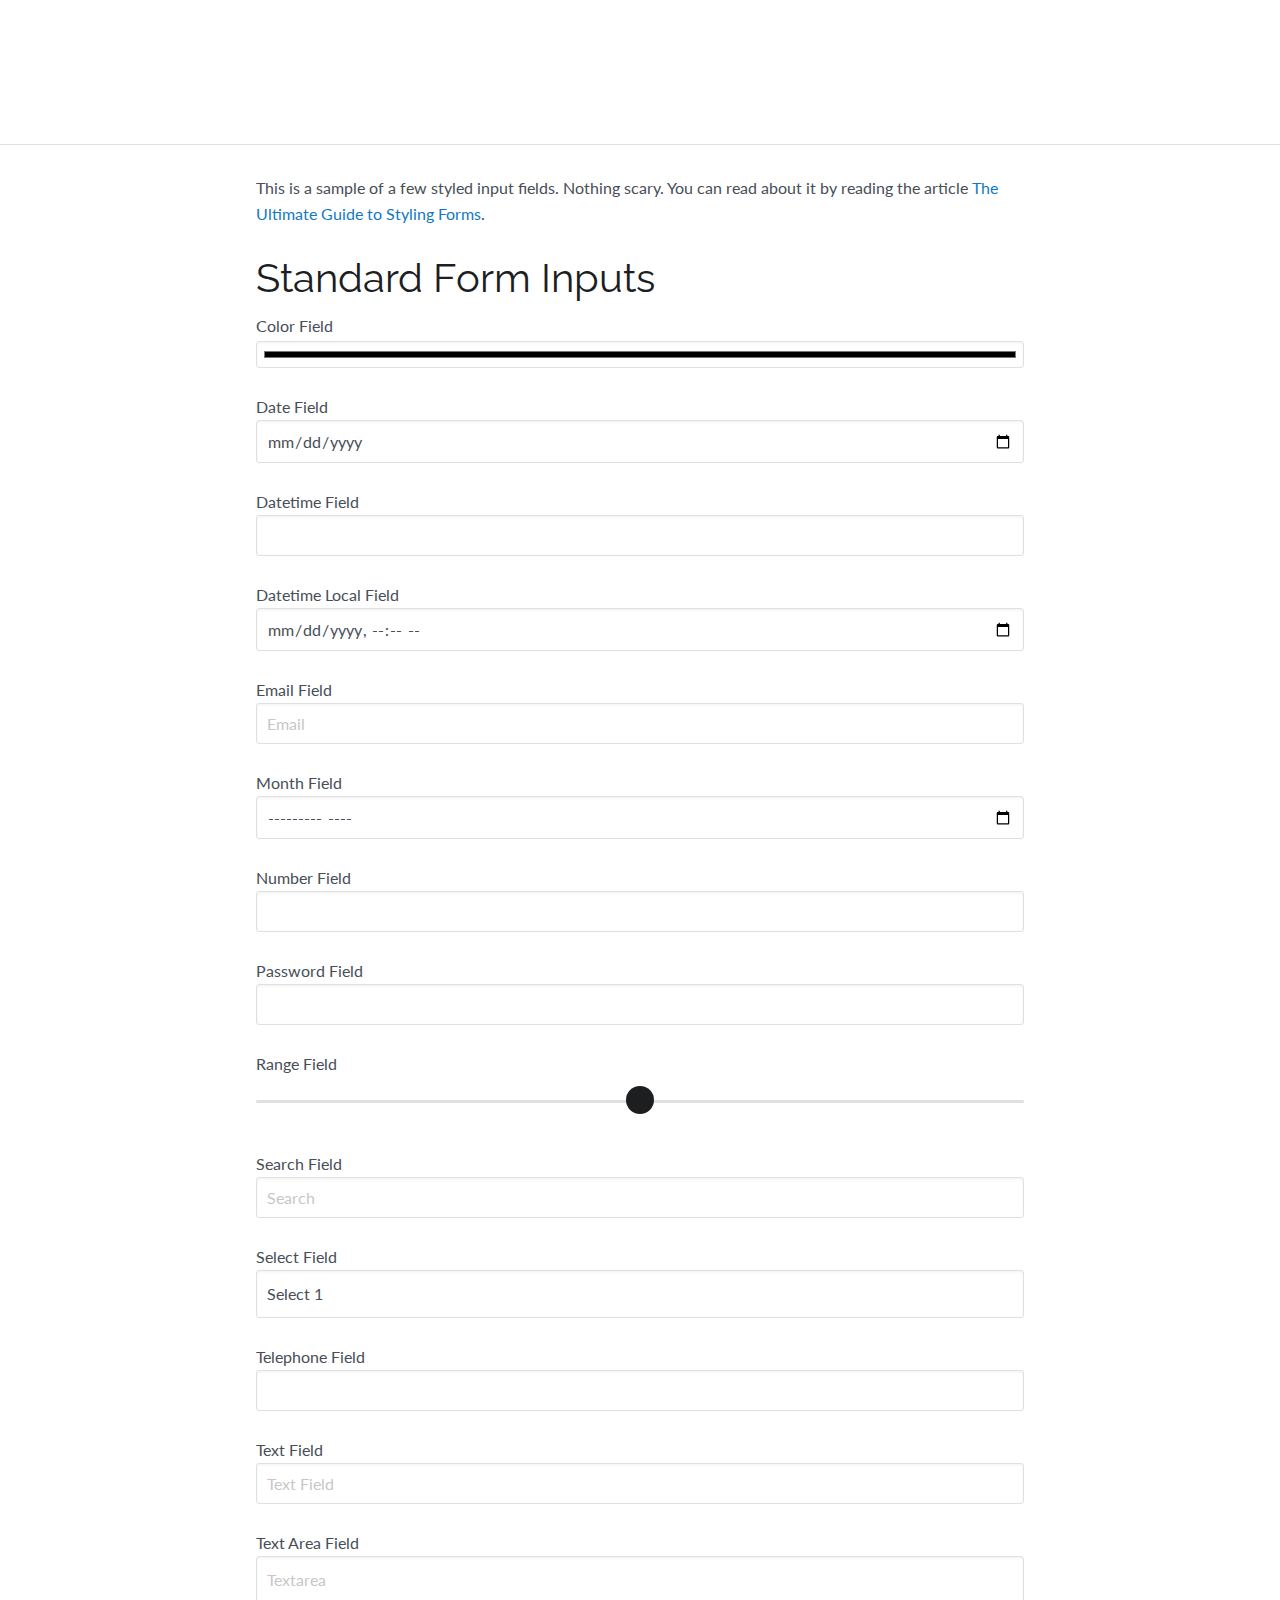
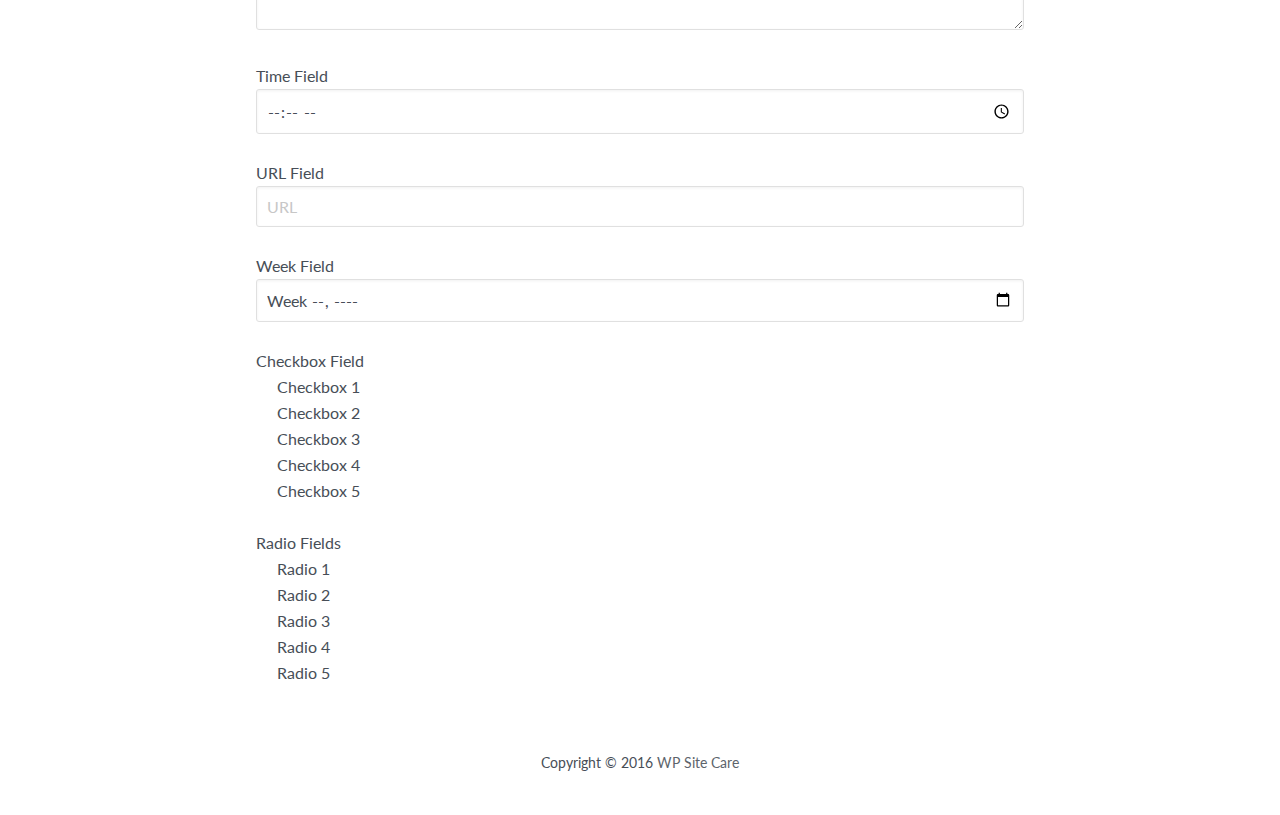
==== index.html @ f7df3445 "Added Google fonts" ====
<!doctype html>
<html>
<head>
<meta charset="UTF-8">
<title>Styling Forms | WP Site Care</title>
<link href="style.css" rel="stylesheet" type="text/css" media="all">
<link href='https://fonts.googleapis.com/css?family=Raleway:400,600|Lato:400,700,400italic,700italic' rel='stylesheet' type='text/css'>
</head>

<body class="forms-page">
	<header id="site-header" class="site-header">
		<div class="wrap wrap-header">
			<div id="site-branding" class="site-branding">
				<h1 id="site-title" class="site-title">
					<a href="http://www.wpsitecare.com/ultimate-guide-styling-forms">Ultimate Guide to Styling Forms</a>
				</h1>
			</div>
		</div>
	</header>
	<div id="site-inner" class="site-inner">
		<main id="content" class="content">
			<p>
				This is a sample of a few styled input fields. Nothing scary. You can read about it by reading the article <a href="http://www.wpsitecare.com/ultimate-guide-styling-forms">The Ultimate Guide to Styling Forms</a>.
			</p>
			<h1>Standard Form Inputs</h1>
			<form id="form-1">
				<p>
					<label for="color-field">Color Field</label>
					<input id="color-field" type="color">
				</p>

				<p>
					<label for="date-field">Date Field</label>
					<input id="date-field" type="date">
				</p>

				<p>
					<label for="datetime-field">Datetime Field</label>
					<input id="datetime-field" type="datetime">
				</p>

				<p>
					<label for="datetime-local-field">Datetime Local Field</label>
					<input type="datetime-local">
				</p>

				<p>
					<label for="email-field">Email Field</label>
					<input id="email-field" placeholder="Email" type="email">
				</p>

				<p>
					<label for="month-field">Month Field</label>
					<input type="month">
				</p>

				<p>
					<label for="number-field">Number Field</label>
					<input id="number-field" type="number">
				</p>

				<p>
					<label for="password-field">Password Field</label>
					<input id="password-field" type="password">
				</p>

				<p>
					<label for="range-field">Range Field</label>
					<input id="range-field" type="range">
				</p>

				<p>
					<label for="search-field">Search Field</label>
					<input id="search-field" placeholder="Search" type="search">
				</p>

				<p>
					<label for="select-field">Select Field</label>
					<select id="select-field">
						<option value="Select 1">Select 1</option>
						<option value="Select 2">Select 2</option>
						<option value="Select 3">Select 3</option>
					</select>
				</p>

				<p>
					<label for="telephone-field">Telephone Field</label>
					<input id="telephone-field" type="tel">
				</p>

				<p>
					<label for="text-field">Text Field</label>
					<input id="text-field" type="text" placeholder="Text Field">
				</p>

				<p>
					<label for="textarea-field">Text Area Field</label>
					<textarea id="textarea-field" placeholder="Textarea"></textarea>
				</p>

				<p>
					<label for="time-field">Time Field</label>
					<input id="time-field" type="time">
				</p>

				<p>
					<label for="url-field">URL Field</label>
					<input id="url-field" placeholder="URL" type="url">
				</p>

				<p>
					<label for="week-field">Week Field</label>
					<input id="week-field" type="week">
				</p>

				<p>
					<label for="CheckboxGroup1">Checkbox Field</label>
					<br>
					<input type="checkbox" name="CheckboxGroup1" value="checkbox" id="CheckboxGroup1_0">
					<label for="CheckboxGroup1_0">Checkbox 1</label>
					<br>
					<input type="checkbox" name="CheckboxGroup1_" value="checkbox" id="CheckboxGroup1_1">
					<label for="CheckboxGroup1_1">Checkbox 2</label>
					<br>
					<input type="checkbox" name="CheckboxGroup1_" value="checkbox" id="CheckboxGroup1_2">
					<label for="CheckboxGroup1_2">Checkbox 3</label>
					<br>
					<input type="checkbox" name="CheckboxGroup1_" value="checkbox" id="CheckboxGroup1_3">
					<label for="CheckboxGroup1_3">Checkbox 4</label>
					<br>
					<input type="checkbox" name="CheckboxGroup1_" value="checkbox" id="CheckboxGroup1_4">
					<label for="CheckboxGroup1_4">Checkbox 5</label>
				</p>

				<p>
					<label for="RadioGroup1">Radio Fields</label>
					<br>
					<input type="radio" name="RadioGroup1" value="radio" id="RadioGroup1_0">
					<label for="RadioGroup1_0">Radio 1</label>
					<br>
					<input type="radio" name="RadioGroup1" value="radio" id="RadioGroup1_1">
					<label for="RadioGroup1_1">Radio 2</label>
					<br>
					<input type="radio" name="RadioGroup1" value="radio" id="RadioGroup1_2">
					<label for="RadioGroup1_2">Radio 3</label>
					<br>
					<input type="radio" name="RadioGroup1" value="radio" id="RadioGroup1_3">
					<label for="RadioGroup1_3">Radio 4</label>
					<br>
					<input type="radio" name="RadioGroup1" value="radio" id="RadioGroup1_4">
					<label for="RadioGroup1_4">Radio 5</label>
				</p>
			</form>
		</main>
	</div>
	<footer id="site-footer" class="site-footer">
		<div class="wrap wrap-footer">
			<p class="credit">Copyright &#169; 2016 <a href="http://www.wpsitecare.com">WP Site Care</a></p>
		</div>
	</footer>
</body>
</html>
---- style.css ----
@charset "UTF-8";
/*
HTML5 Reset
----------------------------------------------------------------------------- */
html {
	font-family: sans-serif;
	-ms-text-size-adjust: 100%;
	-webkit-text-size-adjust: 100%;
}

body {
	margin: 0;
}

article,
aside,
details,
figcaption,
figure,
footer,
header,
hgroup,
main,
menu,
nav,
section,
summary {
	display: block;
}

audio,
canvas,
progress,
video {
	display: inline-block;
	vertical-align: baseline;
}

audio:not([controls]) {
	display: none;
	height: 0;
}

[hidden],
template {
	display: none;
}

a {
	background-color: transparent;
}

a:active,
a:hover {
	outline: 0;
}

abbr[title] {
	border-bottom: 1px dotted;
}

b,
strong {
	font-weight: bold;
}

dfn {
	font-style: italic;
}

h1 {
	font-size: 2em;
	margin: 0.67em 0;
}

mark {
	background: #ff0;
	color: #000;
}

small {
	font-size: 80%;
}

sub,
sup {
	font-size: 75%;
	line-height: 0;
	position: relative;
	vertical-align: baseline;
}

sup {
	top: -0.5em;
}

sub {
	bottom: -0.25em;
}

img {
	border: 0;
}

svg:not(:root) {
	overflow: hidden;
}

figure {
	margin: 1em 4rem;
}

hr {
	-webkit-box-sizing: content-box;
		 -moz-box-sizing: content-box;
					box-sizing: content-box;
	height: 0;
}

pre {
	overflow: auto;
}

code,
kbd,
pre,
samp {
	font-family: monospace, monospace;
	font-size: 1em;
}

button,
input,
optgroup,
select,
textarea {
	color: inherit;
	font: inherit;
	margin: 0;
}

button {
	overflow: visible;
}

button,
select {
	text-transform: none;
}

button,
html input[type="button"],
input[type="reset"],
input[type="submit"] {
	-webkit-appearance: button;
	cursor: pointer;
}

button[disabled],
html input[disabled] {
	cursor: default;
}

button::-moz-focus-inner,
input::-moz-focus-inner {
	border: 0;
	padding: 0;
}

input {
	line-height: normal;
}

input[type="checkbox"],
input[type="radio"] {
	-webkit-box-sizing: border-box;
		 -moz-box-sizing: border-box;
					box-sizing: border-box;
	padding: 0;
}

input[type="number"]::-webkit-inner-spin-button,
input[type="number"]::-webkit-outer-spin-button {
	height: auto;
}

input[type="search"] {
	-webkit-appearance: textfield;
	-webkit-box-sizing: content-box;
		 -moz-box-sizing: content-box;
					box-sizing: content-box;
}

input[type="search"]::-webkit-search-cancel-button,
input[type="search"]::-webkit-search-decoration {
	-webkit-appearance: none;
}

fieldset {
	border: 1px solid #c0c0c0;
	margin: 0 0.2rem;
	padding: 0.35em 0.625em 0.75em;
}

legend {
	border: 0;
	padding: 0;
}

textarea {
	overflow: auto;
}

optgroup {
	font-weight: bold;
}

table {
	border-collapse: collapse;
	border-spacing: 0;
}

td,
th {
	padding: 0;
}

/*
Defaults
----------------------------------------------------------------------------- */
/* Box Sizing
--------------------------------------------- */
*,
input[type="search"] {
	-webkit-box-sizing: border-box;
		 -moz-box-sizing: border-box;
					box-sizing: border-box;
}

/* Float Clearing
--------------------------------------------- */
.clearfix::after,
.entry::after,
.entry-content::after,
.site-footer::after,
.footer-widgets::after,
.site-header::after,
.pagination::after,
.site-container::after,
.site-inner::after,
.wrap::after {
	content: " ";
	display: block;
	clear: both;
}

html,
body {
	overflow-x: hidden;
}

/* Typography
--------------------------------------------- */
html {
	font-size: 62.5%;
}

body {
	background-color: #fff;
	color: #474e57;
	font-family: Lato, "Helvetica Neue", Helvetica, Arial, sans-serif;
	font-size: 1.6rem;
	font-weight: 400;
	line-height: 1.625;
}

button,
input:focus,
input[type="button"],
input[type="reset"],
input[type="submit"],
textarea:focus,
.button {
	-webkit-transition: all 0.1s ease-in-out;
	transition: all 0.1s ease-in-out;
}

::-moz-selection {
	background-color: #1c1e1f;
	color: #fff;
}

::selection {
	background-color: #1c1e1f;
	color: #fff;
}

a {
	-webkit-transition: color 0.1s linear;
	transition: color 0.1s linear;
	color: #1079c2;
	text-decoration: none;
}

a:hover {
	color: #1995ec;
}

a:active, a:focus {
	color: #1995ec;
	outline: none;
}

p {
	margin: 0 0 1.6rem;
	padding: 0;
}

@media only screen and (min-width: 810px) {
	p {
		margin-bottom: 2.6rem;
	}
}

b,
strong {
	font-weight: 600;
}

hr {
	border: 0;
	border-bottom: 1px solid #e0e0e0;
	margin: 2rem 0;
}

pre {
	background: #f3f3f4;
	color: #1c1e1f;
	font-family: Consolas, Monaco, "Andale Mono", "DejaVu Sans Mono", monospace;
	font-size: 1.6rem;
	margin-bottom: 2.6rem;
	max-width: 100%;
	overflow: auto;
	padding: 3% 10% 3% 5%;
	position: relative;
	-moz-tab-size: 4;
		-o-tab-size: 4;
			 tab-size: 4;
	white-space: pre-wrap;
}

code,
kbd,
tt,
var {
	font-family: Consolas, Monaco, "Andale Mono", "DejaVu Sans Mono", monospace;
	font-size: 1.6rem;
}

address {
	font-style: italic;
	margin: 0 0 2.6rem;
}

abbr,
acronym {
	border-bottom: 1px dotted #e0e0e0;
	cursor: help;
}

mark,
ins {
	background: white;
	text-decoration: none;
}

sup,
sub {
	font-size: 75%;
	height: 0;
	line-height: 0;
	position: relative;
	vertical-align: baseline;
}

sup {
	bottom: 1ex;
}

sub {
	top: 0.5ex;
}

small {
	font-size: 75%;
}

big {
	font-size: 125%;
}

figure {
	margin: 0;
}

blockquote,
cite,
em,
i {
	font-style: italic;
}

blockquote {
	color: #5d646b;
	font-family: Georgia, Times, "Times New Roman", serif;
	font-style: italic;
	margin: 3rem;
}

blockquote cite {
	display: block;
	font-family: Lato, "Helvetica Neue", Helvetica, Arial, sans-serif;
	font-style: normal;
	margin-top: 1.5rem;
}

blockquote cite::before {
	content: "\2014";
	padding-right: 1rem;
}

/* Headings
--------------------------------------------- */
h1,
h2,
h3,
h4,
h5,
h6 {
	color: #1c1e1f;
	font-family: Raleway, "Helvetica Neue", Helvetica, Arial, sans-serif;
	font-weight: 400;
	line-height: 1.25;
	margin: 0 0 1rem;
	text-rendering: optimizeLegibility;
}

h1 {
	font-size: 3.2rem;
}

@media only screen and (min-width: 810px) {
	h1 {
		font-size: 4rem;
	}
}

h2 {
	font-size: 2.6rem;
}

@media only screen and (min-width: 810px) {
	h2 {
		font-size: 3.2rem;
	}
}

h3 {
	font-size: 2.2rem;
}

@media only screen and (min-width: 810px) {
	h3 {
		font-size: 2.8rem;
	}
}

h4 {
	font-size: 1.8rem;
}

h5 {
	font-size: 1.6rem;
}

h6 {
	font-size: 1.6rem;
}

/* Media Objects
--------------------------------------------- */
embed,
iframe,
img,
object,
video {
	max-width: 100%;
}

img {
	height: auto;
	margin: 0;
	max-width: 100%;
}

a:hover img,
a:focus img {
	-webkit-transition: opacity 0.2s ease-in-out;
	transition: opacity 0.2s ease-in-out;
	opacity: 0.9;
}

/* Forms
--------------------------------------------- */
input[type="color"],
input[type="date"],
input[type="datetime"],
input[type="datetime-local"],
input[type="email"],
input[type="month"],
input[type="number"],
input[type="password"],
input[type="search"],
input[type="tel"],
input[type="text"],
input[type="time"],
input[type="url"],
input[type="week"],
select,
textarea {
	background-color: #fff;
	border-color: #e0e0e0;
	-webkit-border-radius: 3px;
	border-radius: 3px;
	-webkit-box-shadow: inset 0 1px 3px rgba(0, 0, 0, 0.06);
	box-shadow: inset 0 1px 3px rgba(0, 0, 0, 0.06);
	border-width: 1px;
	border-style: solid;
	color: #474e57;
	font-size: 16px;
	font-weight: 400;
	padding: 10px;
	width: 100%;
}

input[type="color"]:hover,
input[type="date"]:hover,
input[type="datetime"]:hover,
input[type="datetime-local"]:hover,
input[type="email"]:hover,
input[type="month"]:hover,
input[type="number"]:hover,
input[type="password"]:hover,
input[type="search"]:hover,
input[type="tel"]:hover,
input[type="text"]:hover,
input[type="time"]:hover,
input[type="url"]:hover,
input[type="week"]:hover,
textarea:hover, select:hover {
	border-color: #e0e0e0;
}

input[type="color"]:focus,
input[type="date"]:focus,
input[type="datetime"]:focus,
input[type="datetime-local"]:focus,
input[type="email"]:focus,
input[type="month"]:focus,
input[type="number"]:focus,
input[type="password"]:focus,
input[type="search"]:focus,
input[type="tel"]:focus,
input[type="text"]:focus,
input[type="time"]:focus,
input[type="url"]:focus,
input[type="week"]:focus,
textarea:focus, select:focus {
	border-color: #adadad;
	-webkit-box-shadow: inset 0 1px 3px rgba(0, 0, 0, 0.06), 0 0 5px rgba(160, 160, 160, 0.7);
	box-shadow: inset 0 1px 3px rgba(0, 0, 0, 0.06), 0 0 5px rgba(160, 160, 160, 0.7);
	outline: none;
}

input[type="color"] {
	padding: 5px;
}

select {
	-webkit-appearance: none;
	-moz-appearance: none;
	appearance: none;
	background-image: url(images/select-bg.svg);
	background-repeat: no-repeat;
	background-position: right 10px center;
	-webkit-background-size: 14px 12px;
	background-size: 14px 12px;
}

input[type="checkbox"],
input[type="image"],
input[type="radio"] {
	width: auto;
}

input[type="checkbox"],
input[type="radio"] {
	margin: 0;
	opacity: 0;
	padding: 0;
}

input[type="checkbox"] + label,
input[type="radio"] + label {
	background: url(images/checkbox.svg) no-repeat scroll left center transparent;
	-webkit-background-size: 15px 15px;
	background-size: 15px 15px;
	display: inline-block;
	line-height: 15px;
	margin-left: -18px;
	padding-left: 22px;
}

input[type="checkbox"]:checked + label {
	background-image: url(images/checked.svg);
	-webkit-background-size: 16px 15px;
	background-size: 16px 15px;
}

input[type="radio"] + label {
	background: url(images/radio.svg) no-repeat scroll left center transparent;
}

input[type="radio"]:checked + label {
	background-image: url(images/radio-select.svg);
}

input[type="range"] {
	-webkit-appearance: none;
	-moz-appearance: none;
	appearance: none;
	height: 28px;
	margin: 10px 0;
	overflow: visible;
	width: 100%;
}

input[type="range"]:focus {
	outline: none;
}

input[type="range"]:focus::-ms-fill-lower {
	background: #adadad;
}

input[type="range"]:focus::-ms-fill-upper {
	background: #adadad;
}

input[type="range"]:focus::-webkit-slider-runnable-track {
	background: #adadad;
}

input[type="range"]::-webkit-slider-runnable-track {
	background: #e0e0e0;
	border: 0 none;
	-webkit-border-radius: 3px;
	border-radius: 3px;
	cursor: pointer;
	height: 3px;
	width: 100%;
}

input[type="range"]::-webkit-slider-thumb {
	-webkit-appearance: none;
	appearance: none;
	background: #1c1e1f;
	border: 0 none;
	-webkit-border-radius: 100%;
	border-radius: 100%;
	cursor: pointer;
	height: 28px;
	margin-top: -14px;
	width: 28px;
}

input[type="range"]::-moz-range-track {
	background: #e0e0e0;
	border-radius: 3px;
	cursor: pointer;
	height: 3px;
	width: 100%;
}

input[type="range"]::-moz-range-thumb {
	background: #1c1e1f;
	border: 0 none;
	border-radius: 100%;
	cursor: pointer;
	height: 28px;
	width: 28px;
}

input[type="range"]::-ms-track {
	background: transparent;
	border-color: transparent;
	color: transparent;
	cursor: pointer;
	width: 100%;
	height: 3px;
}

input[type="range"]::-ms-fill-lower {
	background: #e0e0e0;
	border-radius: 3px;
}

input[type="range"]::-ms-fill-upper {
	background: #e0e0e0;
	border-radius: 3px;
}

input[type="range"]::-ms-thumb {
	background: #1c1e1f;
	border: 0 none;
	border-radius: 100%;
	cursor: pointer;
	height: 28px;
	margin-top: 0;
	width: 28px;
}

input::-webkit-input-placeholder,
textarea::-webkit-input-placeholder {
	color: #c7c7c7;
	opacity: 1;
	font-weight: 400;
}

input:-moz-placeholder,
textarea:-moz-placeholder {
	color: #c7c7c7;
	opacity: 1;
	font-weight: 400;
}

input::-moz-placeholder,
textarea::-moz-placeholder {
	color: #c7c7c7;
	opacity: 1;
	font-weight: 400;
}

input:-ms-input-placeholder,
textarea:-ms-input-placeholder {
	color: #c7c7c7;
	opacity: 1;
	font-weight: 400;
}

input::placeholder,
textarea::placeholder {
	color: #c7c7c7;
	opacity: 1;
	font-weight: 400;
}

/* Tables
--------------------------------------------- */
table {
	border-collapse: collapse;
	border-spacing: 0;
	line-height: 2;
	margin-bottom: 3rem;
	width: 100%;
}

tbody {
	border-bottom: 1px solid #e0e0e0;
}

td,
th {
	border-top: 1px solid #e0e0e0;
	padding: 1rem 0;
	text-align: left;
}

th {
	font-weight: 400;
}

/* Lists
--------------------------------------------- */
ol,
ul {
	margin: 0;
	padding: 0;
}

li {
	list-style-type: none;
}

dl {
	margin: 0;
	padding: 0;
}

dl dt {
	font-weight: 600;
	margin-top: 1rem;
}

dl dd {
	margin: 0;
}

/* Buttons
--------------------------------------------- */
button,
input[type="button"],
input[type="reset"],
input[type="submit"],
.button {
	border: 0;
	-webkit-border-radius: 3px;
	border-radius: 3px;
	cursor: pointer;
	display: inline-block;
	font-size: 1.6rem;
	font-weight: 400;
	padding: 1.6rem 2.4rem;
	text-align: center;
	text-transform: uppercase;
	width: auto;
}

button,
input[type="button"],
input[type="reset"],
input[type="submit"],
.button {
	background-color: #1c1e1f;
	color: #fff;
}

button:hover,
input[type="button"]:hover,
input[type="reset"]:hover,
input[type="submit"]:hover,
.button:hover, button:focus,
input[type="button"]:focus,
input[type="reset"]:focus,
input[type="submit"]:focus,
.button:focus {
	background-color: #34383a;
	color: #fff;
}

.cta.button {
	background-color: #69c0fc;
	color: #fff;
}

.cta.button:hover, .cta.button:focus {
	background-color: #9bd5fd;
	color: #fff;
}

.entry-content .button:hover,
.entry-content .button:focus {
	color: #fff;
}

.block-button,
.block.button {
	display: block;
}

.entry-content .cta.button:hover,
.entry-content .cta.button:focus {
	color: #fff;
}

/*
Structure and Layout
----------------------------------------------------------------------------- */
/* Site Containers
--------------------------------------------- */
.site-container {
	position: relative;
}

.site-inner {
	clear: both;
	padding-top: 5%;
	word-wrap: break-word;
	word-break: normal;
}

@media only screen and (min-width: 480px) {
	.site-inner {
		padding-top: 3rem;
	}
}

.site-inner,
.wrap {
	margin-left: auto;
	margin-right: auto;
	max-width: 768px;
	padding-left: 5%;
	padding-right: 5%;
}

@media only screen and (min-width: 810px) {
	.site-inner,
	.wrap {
		padding-left: 0;
		padding-right: 0;
	}
}

/* Screen Readers
--------------------------------------------- */
.off-screen,
.screen-reader-text {
	border: 0;
	clip: rect(0 0 0 0);
	height: 1px;
	margin: -1px;
	overflow: hidden;
	padding: 0;
	position: absolute;
	width: 1px;
}

.off-screen:focus,
.screen-reader-text:focus {
	outline: 0;
}

.skip-link .screen-reader-text:focus {
	clip: auto;
	height: auto;
	margin: 2rem;
	padding: 1.5rem;
	width: auto;
	z-index: 100;
}

/*
Icons
----------------------------------------------------------------------------- */
@font-face {
	font-family: "themicons";
	src: url("fonts/themicons.woff2") format("woff2"), url("fonts/themicons.woff") format("woff"), url("fonts/themicons.ttf") format("truetype");
	font-weight: normal;
	font-style: normal;
}

/*
Site Header
----------------------------------------------------------------------------- */
.site-header {
	background-color: #fff;
	border-bottom: 1px solid #e0e0e0;
	color: #474e57;
	padding: 1rem 0;
}

@media only screen and (min-width: 810px) {
	.site-header {
		padding: 1.5rem 0;
	}
}

@media only screen and (min-width: 1023px) {
	.site-header {
		padding: 2.5rem 0;
	}
}

/* Title Area
--------------------------------------------- */
.site-branding {
	display: inline-block;
	float: left;
	margin-right: 0;
	width: 100%;
}

.site-title {
	font-family: Raleway, "Helvetica Neue", Helvetica, Arial, sans-serif;
	font-size: 3.2rem;
	font-weight: 600;
	line-height: 1.2;
	text-rendering: optimizeLegibility;
}

.site-title a,
.site-title a:hover,
.site-title a:focus {
	background: url(images/wp-site-care.svg) no-repeat scroll center center transparent;
	-webkit-background-size: contain;
	background-size: contain;
	display: block;
	height: 84px;
	text-indent: -9999px;
	width: 100%;
}

/*
Site Footer
----------------------------------------------------------------------------- */
.site-footer {
	background-color: #fff;
	color: #474e57;
	font-size: 1.4rem;
	text-align: center;
	padding: 4rem 0;
}

.site-footer p {
	margin-bottom: 0;
}

.site-footer a {
	color: #5d646b;
}

.site-footer a:hover {
	color: #1079c2;
}

.site-footer .wp-caption {
	border: 1px solid #e0e0e0;
}
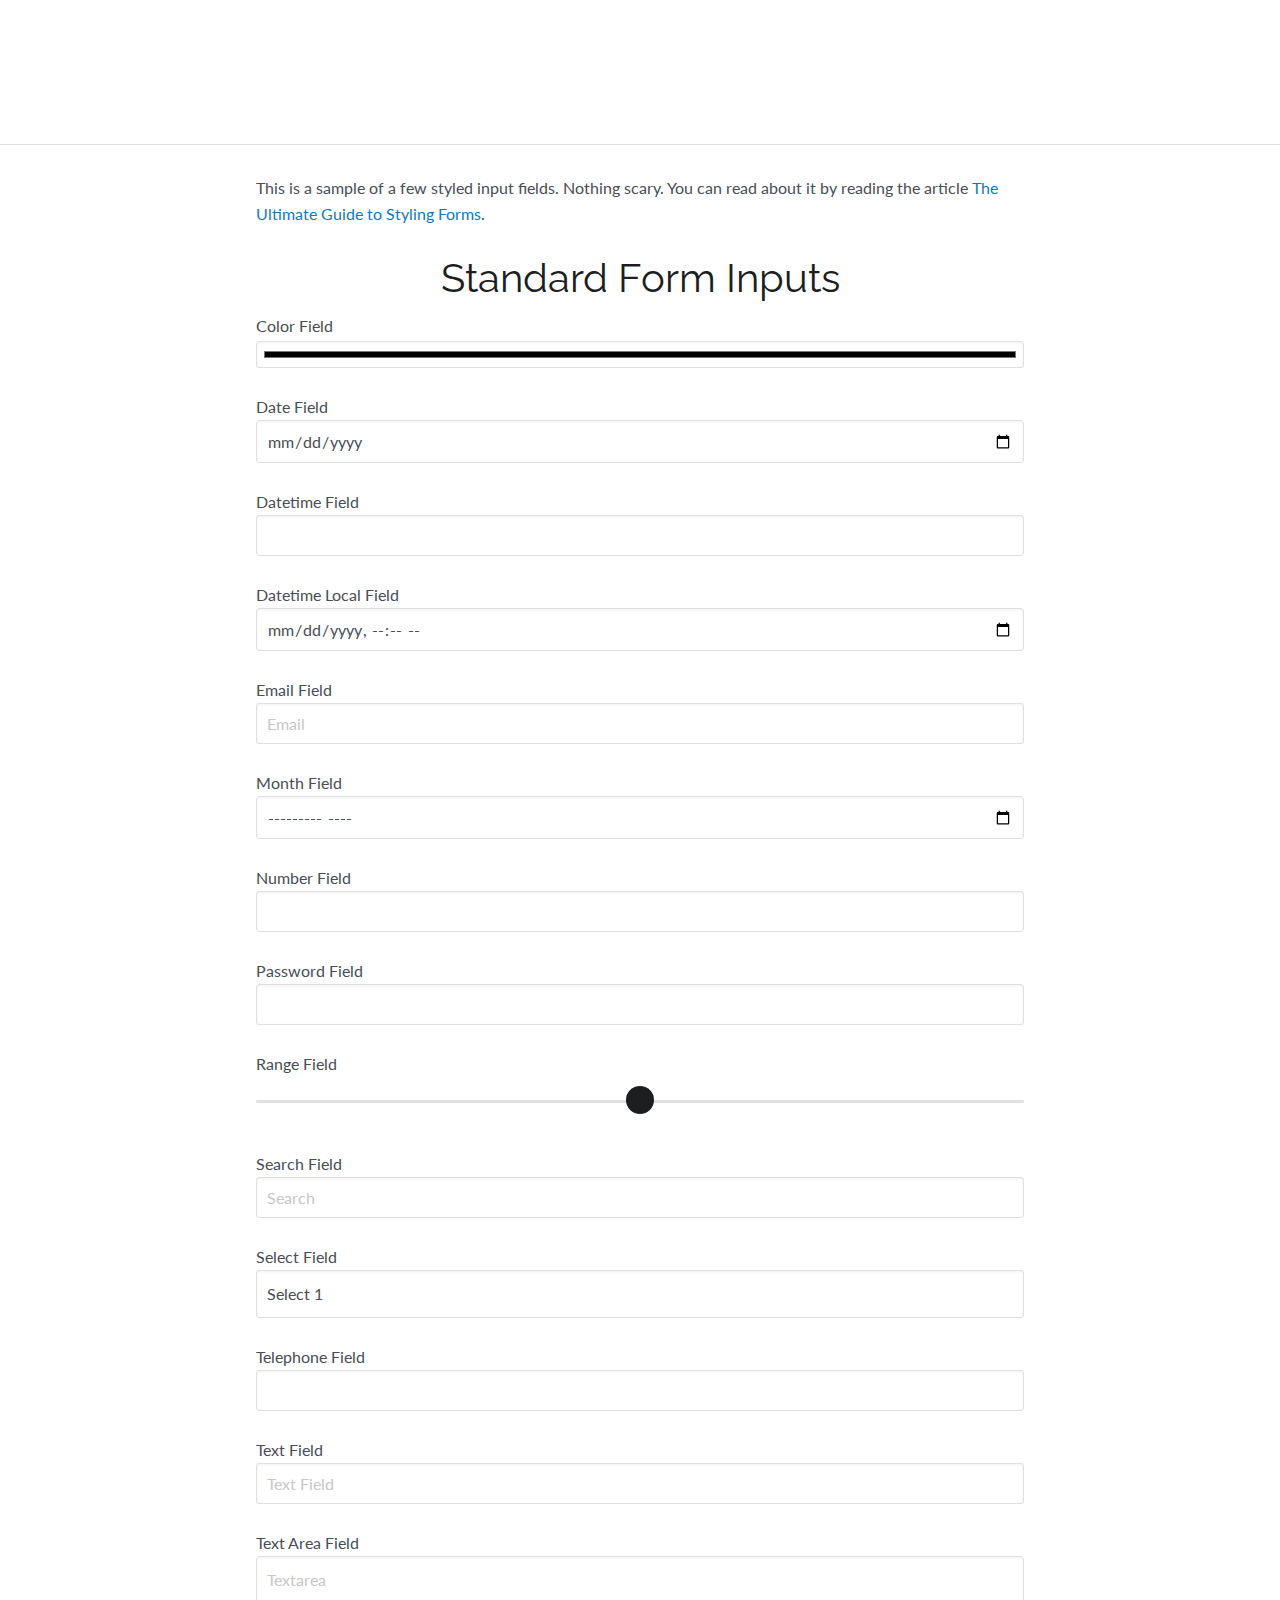
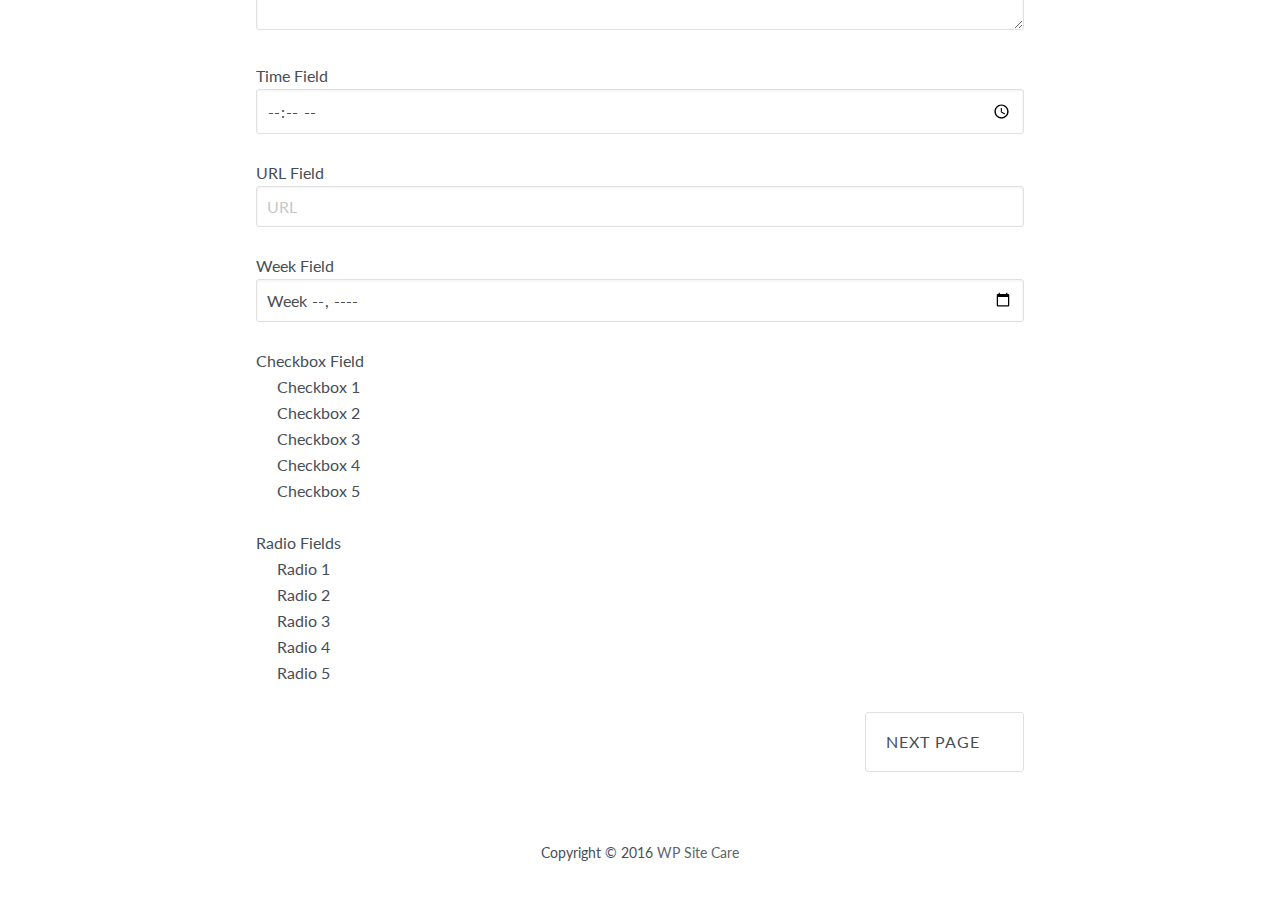
==== commit bb6b6fe4: "Merge branch 'master' into gh-pages" ====
--- a/index.html
+++ b/index.html
@@ -151,6 +151,11 @@
 					<label for="RadioGroup1_4">Radio 5</label>
 				</p>
 			</form>
+			<nav id="nav-single" class="nav nav-single">
+				<span class="nav-next">
+					<a href="http://wpsitecare.github.io/article-styling-forms/gravity-forms-test.html">Next Page</a>
+				</span>
+			</nav>
 		</main>
 	</div>
 	<footer id="site-footer" class="site-footer">
--- a/style.css
+++ b/style.css
@@ -452,6 +452,7 @@
 @media only screen and (min-width: 810px) {
 	h1 {
 		font-size: 4rem;
+		text-align: center;
 	}
 }
 
@@ -627,8 +628,12 @@
 	background-size: 16px 15px;
 }
 
+.gform_wrapper .gfield_radio li label {
+	padding-left: 22px;
+}
+
 input[type="radio"] + label {
-	background: url(images/radio.svg) no-repeat scroll left center transparent;
+	background-image: url(images/radio.svg);
 }
 
 input[type="radio"]:checked + label {
@@ -641,7 +646,6 @@
 	appearance: none;
 	height: 28px;
 	margin: 10px 0;
-	overflow: visible;
 	width: 100%;
 }
 
@@ -960,6 +964,56 @@
 	font-style: normal;
 }
 
+.pagination .prev:before,
+.page-links .prev:before, .pagination .next:after,
+.page-links .next:after, .nav-single .nav-previous a:before, .nav-single .nav-next a:after, .search-form button[type=submit]:before, .menu-toggle:before, .menu-toggle.activated:before, .entry-meta.categories .entry-terms:before, .entry-meta.tags .entry-terms:before {
+	display: inline-block;
+	font-style: normal;
+	font-weight: normal;
+	line-height: inherit;
+	speak: none;
+	text-decoration: none;
+	text-transform: none;
+	vertical-align: middle;
+	-moz-osx-font-smoothing: grayscale;
+	-webkit-font-smoothing: antialiased;
+}
+
+/* Pagination Icons
+--------------------------------------------- */
+.pagination .prev:before,
+.page-links .prev:before {
+	content: "";
+	font-family: "themicons";
+	margin-right: 0;
+}
+
+.pagination .next:after,
+.page-links .next:after {
+	content: "";
+	font-family: "themicons";
+	margin-left: 0;
+}
+
+.pagination .prev:before,
+.pagination .next:after,
+.page-links .prev:before,
+.page-links .next:after {
+	line-height: 1;
+}
+
+.nav-single .nav-previous a:before {
+	content: "";
+	font-family: "themicons";
+	margin-right: 1rem;
+}
+
+.nav-single .nav-next a:after {
+	content: "";
+	font-family: "themicons";
+	margin-left: 1rem;
+}
+
 /*
 Site Header
 ----------------------------------------------------------------------------- */
@@ -1012,6 +1066,135 @@
 }
 
 /*
+Pagination
+----------------------------------------------------------------------------- */
+/* Archive Pagination
+--------------------------------------------- */
+.pagination {
+	display: block;
+	margin-bottom: 2rem;
+	text-align: center;
+}
+
+.pagination .page-numbers {
+	-webkit-transition: all 0.2s ease-in-out;
+	transition: all 0.2s ease-in-out;
+	background: #fff;
+	border: 1px solid #e0e0e0;
+	-webkit-border-radius: 3px;
+	border-radius: 3px;
+	display: inline-block;
+	margin-bottom: 1rem;
+	padding: 1rem 2rem;
+}
+
+.pagination .current {
+	background: #e8e8ea;
+}
+
+.pagination a {
+	color: #474e57;
+}
+
+.pagination a:hover, .pagination a:focus {
+	background: #f3f3f4;
+	border: 1px solid #dbdbdb;
+}
+
+/* Single Post Pagination
+--------------------------------------------- */
+.page-links {
+	display: block;
+	margin: 3rem 0;
+}
+
+.page-links span,
+.page-links a {
+	-webkit-transition: all 0.2s ease-in-out;
+	transition: all 0.2s ease-in-out;
+	border: 1px solid #e0e0e0;
+	-webkit-border-radius: 3px;
+	border-radius: 3px;
+	color: #474e57;
+	display: inline-block;
+	padding: 0.5rem 1.5rem;
+}
+
+.page-links span {
+	background: #e8e8ea;
+}
+
+.page-links a {
+	background: #fff;
+}
+
+.page-links a:hover, .page-links a:focus {
+	background: #f3f3f4;
+	color: #474e57;
+}
+
+/* Page Links
+--------------------------------------------- */
+@media only screen and (min-width: 1023px) {
+	.nav-next a {
+		float: right;
+	}
+}
+
+@media only screen and (min-width: 1023px) {
+	.nav-previous a {
+		float: left;
+	}
+}
+
+.nav-next a,
+.nav-previous a {
+	background: #fff;
+	-webkit-border-radius: 3px;
+	border-radius: 3px;
+	border: 1px solid #e0e0e0;
+	color: #474e57;
+	display: block;
+	margin: 0 0 1rem;
+	padding: 1.6rem 2rem 1.4rem;
+	text-align: center;
+}
+
+.nav-next a:hover,
+.nav-previous a:hover,
+.nav-next a:focus,
+.nav-previous a:focus {
+	background: #f3f3f4;
+	color: #474e57;
+}
+
+/* Archive Page Links
+--------------------------------------------- */
+.nav-archive {
+	display: block;
+	clear: both;
+	font-size: 1.6rem;
+	letter-spacing: 1px;
+	margin-bottom: 2rem;
+	overflow: hidden;
+	padding: 0;
+	text-transform: uppercase;
+}
+
+/* Single Entry Page Links
+--------------------------------------------- */
+.nav-single {
+	display: block;
+	clear: both;
+	font-size: 1.6rem;
+	letter-spacing: 1px;
+	margin-bottom: 2rem;
+	overflow: hidden;
+	padding: 0;
+	text-transform: uppercase;
+}
+
+/*
 Site Footer
 ----------------------------------------------------------------------------- */
 .site-footer {
